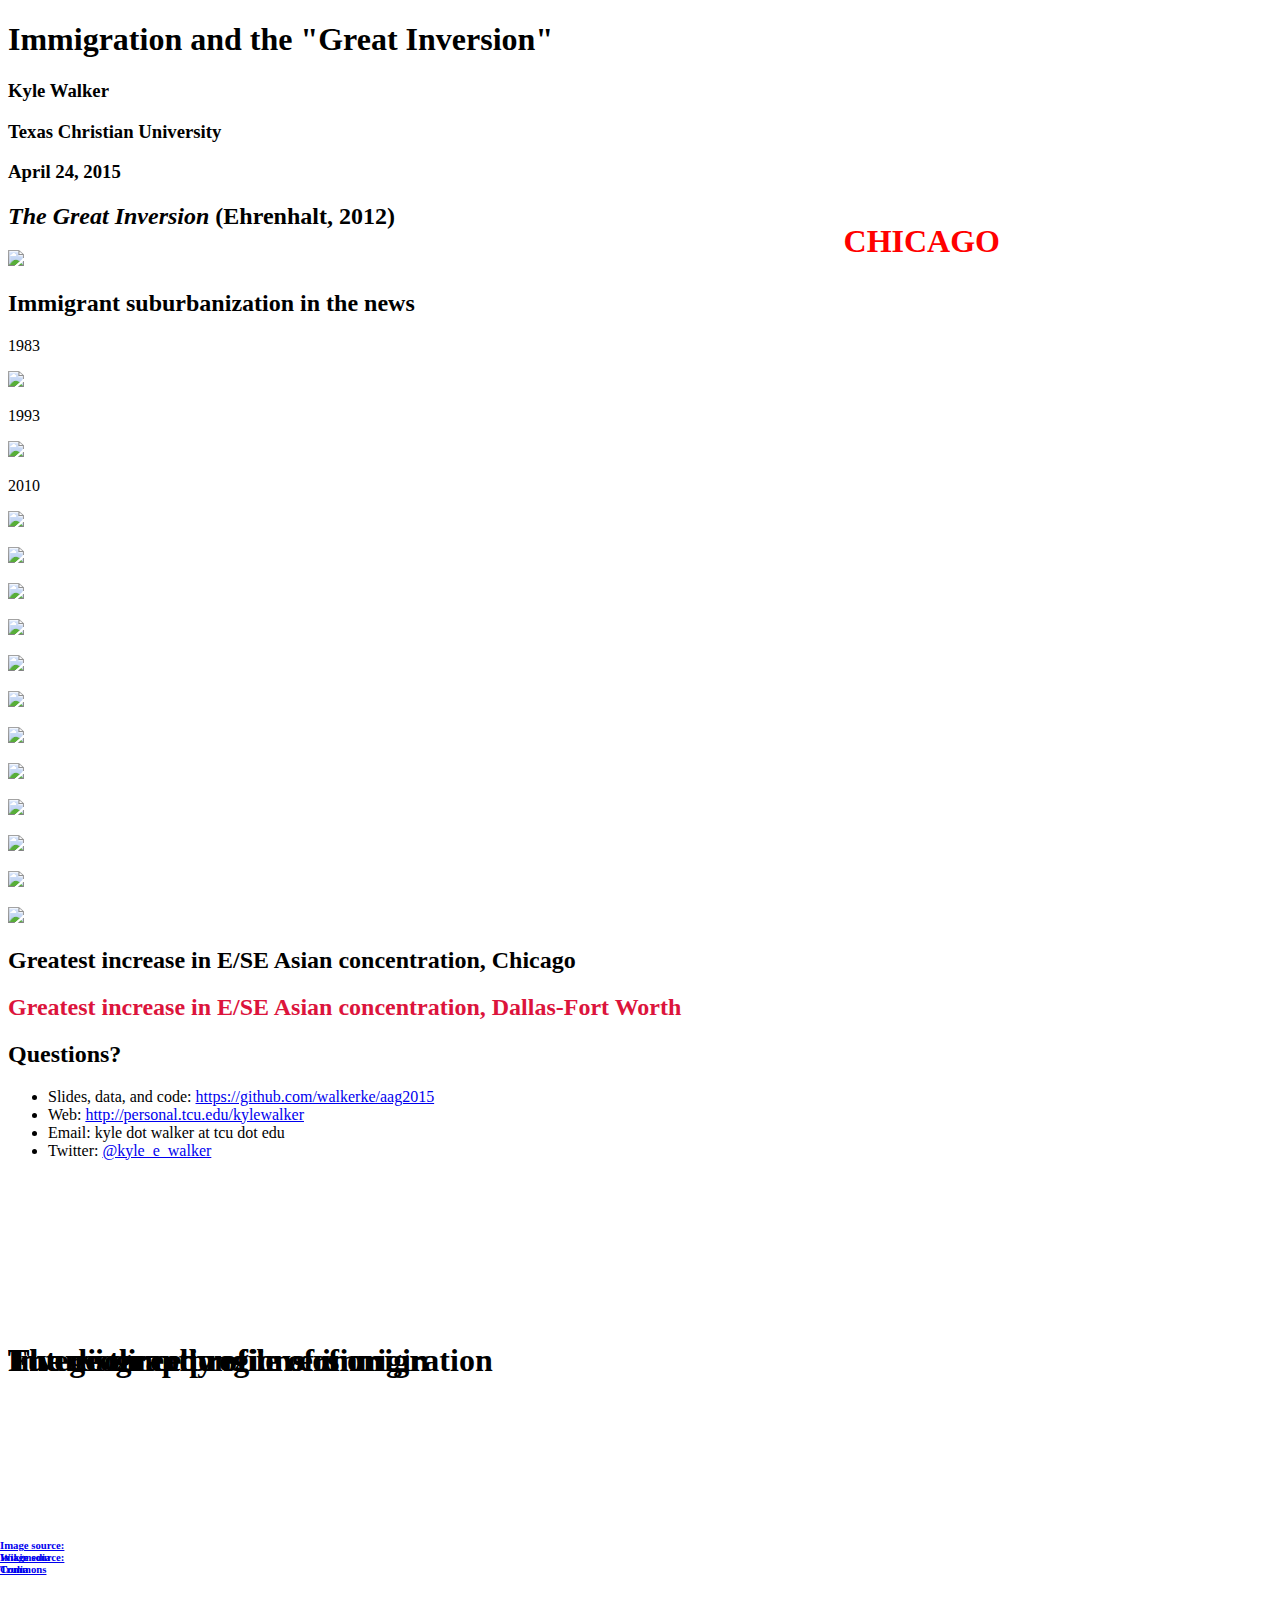
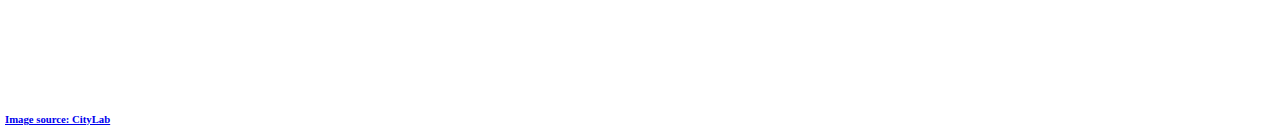
==== index2.html @ f0e407eb "Internet-proof backup presentation" ====
<!doctype html>
<html lang="en">
<head>
  <meta charset="utf-8">
  <title>AAG 2015</title>
  <meta name="description" content="">
  <meta name="author" content="Kyle Walker">
  <meta name="apple-mobile-web-app-capable" content="yes" />
  <meta name="apple-mobile-web-app-status-bar-style" content="black-translucent" />
  <link rel="stylesheet" href="libraries/frameworks/revealjs2/css/reveal.css">
  <link rel="stylesheet" href="libraries/frameworks/revealjs2/css/theme/night.css" id="theme">
  <link rel="stylesheet" href="libraries/highlighters/highlight.js/css/tomorrow.css" id="theme">
  <!--[if lt IE 9]>
  <script src="lib/js/html5shiv.js"></script>
  <![endif]-->  <link rel="stylesheet" href = "assets/css/ribbons.css">

</head>
<body>
  <div class="reveal">
    <div class="slides">
      <section class='' data-state='' id='slide-1'
  data-background=''>
  <h1>Immigration and the &quot;Great Inversion&quot;</h1>
  <h3>Kyle Walker</h3>

<h3>Texas Christian University</h3>

<h3>April 24, 2015</h3>

</section>
<section class='' data-state='' id='chicago'
  data-background='assets/img/rings.jpg'>
  <h1>CHICAGO</h1>
  <h6><a href="http://cdn.citylab.com/media/img/citylab/2013/08/06/87_chicago_concentric_zones_1/lead_large.jpg">Image source: CityLab</a></h6>

</section>
<section class='' data-state='' id='slide-3'
  data-background=''>
  <h2><em>The Great Inversion</em> (Ehrenhalt, 2012)</h2>
  <p><img src=assets/img/inversion.jpg style="width: 500px"></p>

</section>
<section class='' data-state='' id='slide-4'
  data-background=''>
  <h2>Immigrant suburbanization in the news</h2>
  <p class='fragment'>1983 </p>

<p class='fragment'><img src=assets/img/imm1983.png></p>

<p class='fragment'>1993</p>

<p class='fragment'><img src=assets/img/imm1993.png></p>

<p class='fragment'>2010</p>

<p class='fragment'><img src=assets/img/imm2010.png></p>

</section>
<section class='' data-state='' id='sect1'
  data-background=''>
  <h1>Inversion and regions of origin</h1>
  
</section>
<section class='' data-state='' id='slide-6'
  data-background=''>
  
  <p><img src=plots/all.png style="width: 50%"></p>

</section>
<section class='' data-state='' id='slide-7'
  data-background=''>
  
  <p><img src=plots/latam.png style="width: 55%"></p>

</section>
<section class='' data-state='' id='slide-8'
  data-background=''>
  
  <p><img src=plots/ese.png style="width: 55%"></p>

</section>
<section class='' data-state='' id='sect2'
  data-background=''>
  <h1>The distance profile of immigration</h1>
  
</section>
<section class='' data-state='' id='slide-10'
  data-background=''>
  
  <p><img src=plots/c1.png style="width: 80%"></p>

</section>
<section class='' data-state='' id='slide-11'
  data-background=''>
  
  <p><img src=plots/c2.png style="width: 80%"></p>

</section>
<section class='' data-state='' id='slide-12'
  data-background=''>
  
  <p><img src=plots/d1.png style="width: 80%"></p>

</section>
<section class='' data-state='' id='slide-13'
  data-background=''>
  
  <p><img src=plots/d2.png style="width: 80%"></p>

</section>
<section class='' data-state='' id='sect3'
  data-background=''>
  <h1>The geography of inversion</h1>
  
</section>
<section class='' data-state='' id='slide-15'
  data-background=''>
  
  <p><img src=assets/img/chicago_latam.jpg style="width: 40%"></p>

</section>
<section class='' data-state='' id='slide-16'
  data-background=''>
  
  <p><img src=assets/img/chicago_ese.jpg style="width: 40%"></p>

</section>
<section class='' data-state='' id='slide-17'
  data-background=''>
  
  <p><img src=assets/img/dfw_latam.jpg style="width: 70%"></p>

</section>
<section class='' data-state='' id='slide-18'
  data-background=''>
  
  <p><img src=assets/img/dfw_ese.jpg style="width: 70%"></p>

</section>
<section class='' data-state='' id='chinatown'
  data-background='assets/img/chinatown.jpg'>
  <h2>Greatest increase in E/SE Asian concentration, Chicago</h2>
  <h6><a href="http://upload.wikimedia.org/wikipedia/commons/0/06/Chicago_Chinatown_night.jpg">Image source: Wikimedia Commons</a></h6>

</section>
<section class='' data-state='' id='carrollton'
  data-background='assets/img/carrollton.jpg'>
  <h2>Greatest increase in E/SE Asian concentration, Dallas-Fort Worth</h2>
  <h6><a href="http://thumbs.trulia-cdn.com/pictures/thumbs_5/ps.72/3/3/6/1/picture-uh=f74669d7bede55d3689ead52588fa11-ps=3361454ad15bc412efb8383449ae46-3812-Branch-Hollow-Pl-Carrollton-TX-75007.jpg">Image source: Trulia</a></h6>

</section>
<section class='' data-state='' id='sect4'
  data-background=''>
  <h1>Future directions</h1>
  
</section>
<section class='' data-state='' id='slide-22'
  data-background=''>
  <h2>Questions?</h2>
  <ul>
<li>Slides, data, and code: <a href="https://github.com/walkerke/aag2015">https://github.com/walkerke/aag2015</a></li>
<li>Web: <a href="http://personal.tcu.edu/kylewalker">http://personal.tcu.edu/kylewalker</a></li>
<li>Email: kyle dot walker at tcu dot edu</li>
<li>Twitter: <a href="https://twitter.com/kyle_e_walker">@kyle_e_walker</a></li>
</ul>

<style>

#chicago h1 {
  color: red; 
  position: absolute;
  right: 280px;
}

#chicago h6 {
  color: black;
  position: absolute;
  left: 5px; 
  bottom: -850px;
}

#chinatown h6 {
  color: black;
  position: absolute;
  right: 1200px; 
  bottom: -700px;
}

#carrollton h2 {
  color: crimson;
}

#carrollton h6 {
  position: absolute;
  right: 1200px; 
  bottom: -700px;
}

#sect1 h1 {
  position: absolute;
  bottom: -500px;
}

#sect2 h1 {
  position: absolute;
  bottom: -500px;
}

#sect3 h1 {
  position: absolute;
  bottom: -500px;
}

#sect4 h1 {
  position: absolute;
  bottom: -500px;
}


</style>

<!--

Outline: 

I. Introduce popular media treatment of issue; assumption that immigrants are increasingly suburbanizing for some time
II. Touch (briefly) on academic literature here
III. Data and methods: 
    + EDA/Viz of trends in immigrant suburbanization b/w 2000 and 2009-2013
    + EDA/ESDA for Chicago and DFW

IV. Overall trends
    + Overall slope chart (top 50 metros)
    + Small multiples slope charts for selected metros
    
V. Look at change in location quotients for Chicago and DFW
    + E/SE Asia map
    + Latin America map
    + Loess plots - are there any areas of growth near the core?  

VI: LISA analysis 
    + Plot LISA clusters - 2000 and 2013 - and assess change
    + Explore Markov chains?  
    
-->

</section>
    </div>
  </div>
</body>
  <script src="libraries/frameworks/revealjs2/lib/js/head.min.js"></script>
  <script src="libraries/frameworks/revealjs2/js/reveal.js"></script>
  <script>
  // Full list of configuration options available here:
  // https://github.com/hakimel/reveal.js#configuration
  Reveal.initialize({
    width: "90%",
    height: "100%",
    controls: true,
    progress: true,
    history: true,
    center: false,
    theme: Reveal.getQueryHash().theme || 'night', 
    transition: Reveal.getQueryHash().transition || 'none', 
    dependencies: [
    // Cross-browser shim that fully implements classList -
    // https://github.com/eligrey/classList.js/
      { src: 'libraries/frameworks/revealjs2/lib/js/classList.js', condition: function() { return !document.body.classList;}},
      // Zoom in and out with Alt+click
      { src: 'libraries/frameworks/revealjs2/plugin/zoom-js/zoom.js', async: true, condition: function() { return !!document.body.classList; } },
      // Speaker notes
      { src: 'libraries/frameworks/revealjs2/plugin/notes/notes.js', async: true, condition: function() { return !!document.body.classList; } },
      // Remote control your reveal.js presentation using a touch device
      //{ src: 'libraries/frameworks/revealjs2/plugin/remotes/remotes.js', async: true, condition: function() { return !!document.body.classList; } }
      ]
  });
  </script>  <!-- LOAD HIGHLIGHTER JS FILES -->
<script src="libraries/highlighters/highlight.js/highlight.pack.js"></script>
<script>hljs.initHighlightingOnLoad();</script>
<!-- DONE LOADING HIGHLIGHTER JS FILES -->
 

</html>
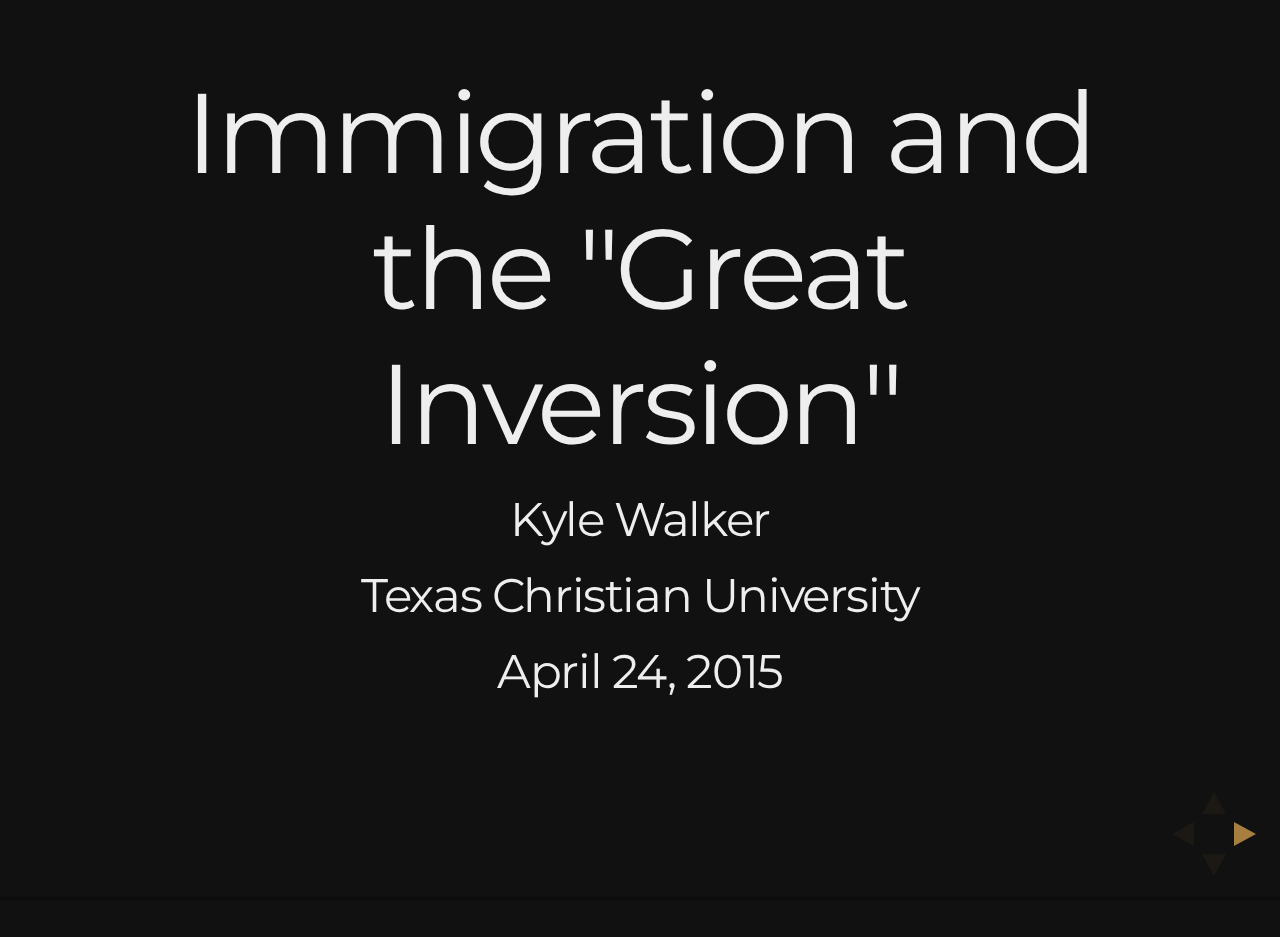
==== commit c590453d: "change png to PNG" ====
--- a/index2.html
+++ b/index2.html
@@ -45,15 +45,15 @@
   <h2>Immigrant suburbanization in the news</h2>
   <p class='fragment'>1983 </p>
 
-<p class='fragment'><img src=assets/img/imm1983.png></p>
+<p class='fragment'><img src=assets/img/imm1983.PNG></p>
 
 <p class='fragment'>1993</p>
 
-<p class='fragment'><img src=assets/img/imm1993.png></p>
+<p class='fragment'><img src=assets/img/imm1993.PNG></p>
 
 <p class='fragment'>2010</p>
 
-<p class='fragment'><img src=assets/img/imm2010.png></p>
+<p class='fragment'><img src=assets/img/imm2010.PNG></p>
 
 </section>
 <section class='' data-state='' id='sect1'
--- a/libraries/frameworks/revealjs2/css/reveal.css
+++ b/libraries/frameworks/revealjs2/css/reveal.css
@@ -0,0 +1,1141 @@
+/*!
+ * reveal.js
+ * http://lab.hakim.se/reveal-js
+ * MIT licensed
+ *
+ * Copyright (C) 2015 Hakim El Hattab, http://hakim.se
+ */
+/*********************************************
+ * RESET STYLES
+ *********************************************/
+html, body, .reveal div, .reveal span, .reveal applet, .reveal object, .reveal iframe, .reveal h1, .reveal h2, .reveal h3, .reveal h4, .reveal h5, .reveal h6, .reveal p, .reveal blockquote, .reveal pre, .reveal a, .reveal abbr, .reveal acronym, .reveal address, .reveal big, .reveal cite, .reveal code, .reveal del, .reveal dfn, .reveal em, .reveal img, .reveal ins, .reveal kbd, .reveal q, .reveal s, .reveal samp, .reveal small, .reveal strike, .reveal strong, .reveal sub, .reveal sup, .reveal tt, .reveal var, .reveal b, .reveal u, .reveal center, .reveal dl, .reveal dt, .reveal dd, .reveal ol, .reveal ul, .reveal li, .reveal fieldset, .reveal form, .reveal label, .reveal legend, .reveal table, .reveal caption, .reveal tbody, .reveal tfoot, .reveal thead, .reveal tr, .reveal th, .reveal td, .reveal article, .reveal aside, .reveal canvas, .reveal details, .reveal embed, .reveal figure, .reveal figcaption, .reveal footer, .reveal header, .reveal hgroup, .reveal menu, .reveal nav, .reveal output, .reveal ruby, .reveal section, .reveal summary, .reveal time, .reveal mark, .reveal audio, video {
+  margin: 0;
+  padding: 0;
+  border: 0;
+  font-size: 100%;
+  font: inherit;
+  vertical-align: baseline; }
+
+.reveal article, .reveal aside, .reveal details, .reveal figcaption, .reveal figure, .reveal footer, .reveal header, .reveal hgroup, .reveal menu, .reveal nav, .reveal section {
+  display: block; }
+
+/*********************************************
+ * GLOBAL STYLES
+ *********************************************/
+html, body {
+  width: 100%;
+  height: 100%;
+  overflow: hidden; }
+
+body {
+  position: relative;
+  line-height: 1;
+  background-color: #fff;
+  color: #000; }
+
+::-moz-selection {
+  background: #FF5E99;
+  color: #fff;
+  text-shadow: none; }
+
+::selection {
+  background: #FF5E99;
+  color: #fff;
+  text-shadow: none; }
+
+/*********************************************
+ * VIEW FRAGMENTS
+ *********************************************/
+.reveal .slides section .fragment {
+  opacity: 0;
+  visibility: hidden;
+  -webkit-transition: all 0.2s ease;
+          transition: all 0.2s ease; }
+  .reveal .slides section .fragment.visible {
+    opacity: 1;
+    visibility: visible; }
+
+.reveal .slides section .fragment.grow {
+  opacity: 1;
+  visibility: visible; }
+  .reveal .slides section .fragment.grow.visible {
+    -webkit-transform: scale(1.3);
+        -ms-transform: scale(1.3);
+            transform: scale(1.3); }
+
+.reveal .slides section .fragment.shrink {
+  opacity: 1;
+  visibility: visible; }
+  .reveal .slides section .fragment.shrink.visible {
+    -webkit-transform: scale(0.7);
+        -ms-transform: scale(0.7);
+            transform: scale(0.7); }
+
+.reveal .slides section .fragment.zoom-in {
+  -webkit-transform: scale(0.1);
+      -ms-transform: scale(0.1);
+          transform: scale(0.1); }
+  .reveal .slides section .fragment.zoom-in.visible {
+    -webkit-transform: scale(1);
+        -ms-transform: scale(1);
+            transform: scale(1); }
+
+.reveal .slides section .fragment.roll-in {
+  -webkit-transform: rotateX(90deg);
+          transform: rotateX(90deg); }
+  .reveal .slides section .fragment.roll-in.visible {
+    -webkit-transform: rotateX(0);
+            transform: rotateX(0); }
+
+.reveal .slides section .fragment.fade-out {
+  opacity: 1;
+  visibility: visible; }
+  .reveal .slides section .fragment.fade-out.visible {
+    opacity: 0;
+    visibility: hidden; }
+
+.reveal .slides section .fragment.semi-fade-out {
+  opacity: 1;
+  visibility: visible; }
+  .reveal .slides section .fragment.semi-fade-out.visible {
+    opacity: 0.5;
+    visibility: visible; }
+
+.reveal .slides section .fragment.strike {
+  opacity: 1; }
+  .reveal .slides section .fragment.strike.visible {
+    text-decoration: line-through; }
+
+.reveal .slides section .fragment.current-visible {
+  opacity: 0;
+  visibility: hidden; }
+  .reveal .slides section .fragment.current-visible.current-fragment {
+    opacity: 1;
+    visibility: visible; }
+
+.reveal .slides section .fragment.highlight-red, .reveal .slides section .fragment.highlight-current-red, .reveal .slides section .fragment.highlight-green, .reveal .slides section .fragment.highlight-current-green, .reveal .slides section .fragment.highlight-blue, .reveal .slides section .fragment.highlight-current-blue {
+  opacity: 1;
+  visibility: visible; }
+
+.reveal .slides section .fragment.highlight-red.visible {
+  color: #ff2c2d; }
+
+.reveal .slides section .fragment.highlight-green.visible {
+  color: #17ff2e; }
+
+.reveal .slides section .fragment.highlight-blue.visible {
+  color: #1b91ff; }
+
+.reveal .slides section .fragment.highlight-current-red.current-fragment {
+  color: #ff2c2d; }
+
+.reveal .slides section .fragment.highlight-current-green.current-fragment {
+  color: #17ff2e; }
+
+.reveal .slides section .fragment.highlight-current-blue.current-fragment {
+  color: #1b91ff; }
+
+/*********************************************
+ * DEFAULT ELEMENT STYLES
+ *********************************************/
+/* Fixes issue in Chrome where italic fonts did not appear when printing to PDF */
+.reveal:after {
+  content: '';
+  font-style: italic; }
+
+.reveal iframe {
+  z-index: 1; }
+
+/** Prevents layering issues in certain browser/transition combinations */
+.reveal a {
+  position: relative; }
+
+.reveal .stretch {
+  max-width: none;
+  max-height: none; }
+
+.reveal pre.stretch code {
+  height: 100%;
+  max-height: 100%;
+  -moz-box-sizing: border-box;
+       box-sizing: border-box; }
+
+/*********************************************
+ * CONTROLS
+ *********************************************/
+.reveal .controls {
+  display: none;
+  position: fixed;
+  width: 110px;
+  height: 110px;
+  z-index: 30;
+  right: 10px;
+  bottom: 10px;
+  -webkit-user-select: none; }
+
+.reveal .controls div {
+  position: absolute;
+  opacity: 0.05;
+  width: 0;
+  height: 0;
+  border: 12px solid transparent;
+  -webkit-transform: scale(0.9999);
+      -ms-transform: scale(0.9999);
+          transform: scale(0.9999);
+  -webkit-transition: all 0.2s ease;
+          transition: all 0.2s ease;
+  -webkit-tap-highlight-color: rgba(0, 0, 0, 0); }
+
+.reveal .controls div.enabled {
+  opacity: 0.7;
+  cursor: pointer; }
+
+.reveal .controls div.enabled:active {
+  margin-top: 1px; }
+
+.reveal .controls div.navigate-left {
+  top: 42px;
+  border-right-width: 22px;
+  border-right-color: #000; }
+
+.reveal .controls div.navigate-left.fragmented {
+  opacity: 0.3; }
+
+.reveal .controls div.navigate-right {
+  left: 74px;
+  top: 42px;
+  border-left-width: 22px;
+  border-left-color: #000; }
+
+.reveal .controls div.navigate-right.fragmented {
+  opacity: 0.3; }
+
+.reveal .controls div.navigate-up {
+  left: 42px;
+  border-bottom-width: 22px;
+  border-bottom-color: #000; }
+
+.reveal .controls div.navigate-up.fragmented {
+  opacity: 0.3; }
+
+.reveal .controls div.navigate-down {
+  left: 42px;
+  top: 74px;
+  border-top-width: 22px;
+  border-top-color: #000; }
+
+.reveal .controls div.navigate-down.fragmented {
+  opacity: 0.3; }
+
+/*********************************************
+ * PROGRESS BAR
+ *********************************************/
+.reveal .progress {
+  position: fixed;
+  display: none;
+  height: 3px;
+  width: 100%;
+  bottom: 0;
+  left: 0;
+  z-index: 10;
+  background-color: rgba(0, 0, 0, 0.2); }
+
+.reveal .progress:after {
+  content: '';
+  display: block;
+  position: absolute;
+  height: 20px;
+  width: 100%;
+  top: -20px; }
+
+.reveal .progress span {
+  display: block;
+  height: 100%;
+  width: 0px;
+  background-color: #000;
+  -webkit-transition: width 800ms cubic-bezier(0.26, 0.86, 0.44, 0.985);
+          transition: width 800ms cubic-bezier(0.26, 0.86, 0.44, 0.985); }
+
+/*********************************************
+ * SLIDE NUMBER
+ *********************************************/
+.reveal .slide-number {
+  position: fixed;
+  display: block;
+  right: 15px;
+  bottom: 15px;
+  opacity: 0.5;
+  z-index: 31;
+  font-size: 12px; }
+
+/*********************************************
+ * SLIDES
+ *********************************************/
+.reveal {
+  position: relative;
+  width: 100%;
+  height: 100%;
+  -ms-touch-action: none;
+      touch-action: none; }
+
+.reveal .slides {
+  position: absolute;
+  width: 100%;
+  height: 100%;
+  top: 0;
+  right: 0;
+  bottom: 0;
+  left: 0;
+  margin: auto;
+  overflow: visible;
+  z-index: 1;
+  text-align: center;
+  -webkit-perspective: 600px;
+          perspective: 600px;
+  -webkit-perspective-origin: 50% 40%;
+          perspective-origin: 50% 40%; }
+
+.reveal .slides > section {
+  -ms-perspective: 600px; }
+
+.reveal .slides > section, .reveal .slides > section > section {
+  display: none;
+  position: absolute;
+  width: 100%;
+  padding: 20px 0px;
+  z-index: 10;
+  -webkit-transform-style: preserve-3d;
+          transform-style: preserve-3d;
+  -webkit-transition: -webkit-transform-origin 800ms cubic-bezier(0.26, 0.86, 0.44, 0.985), -webkit-transform 800ms cubic-bezier(0.26, 0.86, 0.44, 0.985), visibility 800ms cubic-bezier(0.26, 0.86, 0.44, 0.985), opacity 800ms cubic-bezier(0.26, 0.86, 0.44, 0.985);
+          transition: -ms-transform-origin 800ms cubic-bezier(0.26, 0.86, 0.44, 0.985), transform 800ms cubic-bezier(0.26, 0.86, 0.44, 0.985), visibility 800ms cubic-bezier(0.26, 0.86, 0.44, 0.985), opacity 800ms cubic-bezier(0.26, 0.86, 0.44, 0.985);
+          transition: transform-origin 800ms cubic-bezier(0.26, 0.86, 0.44, 0.985), transform 800ms cubic-bezier(0.26, 0.86, 0.44, 0.985), visibility 800ms cubic-bezier(0.26, 0.86, 0.44, 0.985), opacity 800ms cubic-bezier(0.26, 0.86, 0.44, 0.985); }
+
+/* Global transition speed settings */
+.reveal[data-transition-speed="fast"] .slides section {
+  -webkit-transition-duration: 400ms;
+          transition-duration: 400ms; }
+
+.reveal[data-transition-speed="slow"] .slides section {
+  -webkit-transition-duration: 1200ms;
+          transition-duration: 1200ms; }
+
+/* Slide-specific transition speed overrides */
+.reveal .slides section[data-transition-speed="fast"] {
+  -webkit-transition-duration: 400ms;
+          transition-duration: 400ms; }
+
+.reveal .slides section[data-transition-speed="slow"] {
+  -webkit-transition-duration: 1200ms;
+          transition-duration: 1200ms; }
+
+.reveal .slides > section.stack {
+  padding-top: 0;
+  padding-bottom: 0; }
+
+.reveal .slides > section.present, .reveal .slides > section > section.present {
+  display: block;
+  z-index: 11;
+  opacity: 1; }
+
+.reveal.center, .reveal.center .slides, .reveal.center .slides section {
+  min-height: 0 !important; }
+
+/* Don't allow interaction with invisible slides */
+.reveal .slides > section.future, .reveal .slides > section > section.future, .reveal .slides > section.past, .reveal .slides > section > section.past {
+  pointer-events: none; }
+
+.reveal.overview .slides > section, .reveal.overview .slides > section > section {
+  pointer-events: auto; }
+
+.reveal .slides > section.past, .reveal .slides > section.future, .reveal .slides > section > section.past, .reveal .slides > section > section.future {
+  opacity: 0; }
+
+/*********************************************
+ * SLIDE TRANSITION
+ * Aliased 'linear' for backwards compatibility
+ *********************************************/
+.reveal.slide section, .reveal.linear section {
+  -webkit-backface-visibility: hidden;
+          backface-visibility: hidden; }
+
+.reveal .slides > section[data-transition=slide].past, .reveal.slide .slides > section:not([data-transition]).past, .reveal .slides > section[data-transition=linear].past, .reveal.linear .slides > section:not([data-transition]).past {
+  -webkit-transform: translate(-150%, 0);
+      -ms-transform: translate(-150%, 0);
+          transform: translate(-150%, 0); }
+
+.reveal .slides > section[data-transition=slide].future, .reveal.slide .slides > section:not([data-transition]).future, .reveal .slides > section[data-transition=linear].future, .reveal.linear .slides > section:not([data-transition]).future {
+  -webkit-transform: translate(150%, 0);
+      -ms-transform: translate(150%, 0);
+          transform: translate(150%, 0); }
+
+.reveal .slides > section > section[data-transition=slide].past, .reveal.slide .slides > section > section:not([data-transition]).past, .reveal .slides > section > section[data-transition=linear].past, .reveal.linear .slides > section > section:not([data-transition]).past {
+  -webkit-transform: translate(0, -150%);
+      -ms-transform: translate(0, -150%);
+          transform: translate(0, -150%); }
+
+.reveal .slides > section > section[data-transition=slide].future, .reveal.slide .slides > section > section:not([data-transition]).future, .reveal .slides > section > section[data-transition=linear].future, .reveal.linear .slides > section > section:not([data-transition]).future {
+  -webkit-transform: translate(0, 150%);
+      -ms-transform: translate(0, 150%);
+          transform: translate(0, 150%); }
+
+/*********************************************
+ * CONVEX TRANSITION
+ * Aliased 'default' for backwards compatibility
+ *********************************************/
+.reveal .slides > section[data-transition=default].past, .reveal.default .slides > section:not([data-transition]).past, .reveal .slides > section[data-transition=convex].past, .reveal.convex .slides > section:not([data-transition]).past {
+  -webkit-transform: translate3d(-100%, 0, 0) rotateY(-90deg) translate3d(-100%, 0, 0);
+          transform: translate3d(-100%, 0, 0) rotateY(-90deg) translate3d(-100%, 0, 0); }
+
+.reveal .slides > section[data-transition=default].future, .reveal.default .slides > section:not([data-transition]).future, .reveal .slides > section[data-transition=convex].future, .reveal.convex .slides > section:not([data-transition]).future {
+  -webkit-transform: translate3d(100%, 0, 0) rotateY(90deg) translate3d(100%, 0, 0);
+          transform: translate3d(100%, 0, 0) rotateY(90deg) translate3d(100%, 0, 0); }
+
+.reveal .slides > section > section[data-transition=default].past, .reveal.default .slides > section > section:not([data-transition]).past, .reveal .slides > section > section[data-transition=convex].past, .reveal.convex .slides > section > section:not([data-transition]).past {
+  -webkit-transform: translate3d(0, -300px, 0) rotateX(70deg) translate3d(0, -300px, 0);
+          transform: translate3d(0, -300px, 0) rotateX(70deg) translate3d(0, -300px, 0); }
+
+.reveal .slides > section > section[data-transition=default].future, .reveal.default .slides > section > section:not([data-transition]).future, .reveal .slides > section > section[data-transition=convex].future, .reveal.convex .slides > section > section:not([data-transition]).future {
+  -webkit-transform: translate3d(0, 300px, 0) rotateX(-70deg) translate3d(0, 300px, 0);
+          transform: translate3d(0, 300px, 0) rotateX(-70deg) translate3d(0, 300px, 0); }
+
+/*********************************************
+ * CONCAVE TRANSITION
+ *********************************************/
+.reveal .slides > section[data-transition=concave].past, .reveal.concave .slides > section:not([data-transition]).past {
+  -webkit-transform: translate3d(-100%, 0, 0) rotateY(90deg) translate3d(-100%, 0, 0);
+          transform: translate3d(-100%, 0, 0) rotateY(90deg) translate3d(-100%, 0, 0); }
+
+.reveal .slides > section[data-transition=concave].future, .reveal.concave .slides > section:not([data-transition]).future {
+  -webkit-transform: translate3d(100%, 0, 0) rotateY(-90deg) translate3d(100%, 0, 0);
+          transform: translate3d(100%, 0, 0) rotateY(-90deg) translate3d(100%, 0, 0); }
+
+.reveal .slides > section > section[data-transition=concave].past, .reveal.concave .slides > section > section:not([data-transition]).past {
+  -webkit-transform: translate3d(0, -80%, 0) rotateX(-70deg) translate3d(0, -80%, 0);
+          transform: translate3d(0, -80%, 0) rotateX(-70deg) translate3d(0, -80%, 0); }
+
+.reveal .slides > section > section[data-transition=concave].future, .reveal.concave .slides > section > section:not([data-transition]).future {
+  -webkit-transform: translate3d(0, 80%, 0) rotateX(70deg) translate3d(0, 80%, 0);
+          transform: translate3d(0, 80%, 0) rotateX(70deg) translate3d(0, 80%, 0); }
+
+/*********************************************
+ * ZOOM TRANSITION
+ *********************************************/
+.reveal .slides > section[data-transition=zoom], .reveal.zoom .slides > section:not([data-transition]) {
+  -webkit-transition-timing-function: ease;
+          transition-timing-function: ease; }
+
+.reveal .slides > section[data-transition=zoom].past, .reveal.zoom .slides > section:not([data-transition]).past {
+  visibility: hidden;
+  -webkit-transform: scale(16);
+      -ms-transform: scale(16);
+          transform: scale(16); }
+
+.reveal .slides > section[data-transition=zoom].future, .reveal.zoom .slides > section:not([data-transition]).future {
+  visibility: hidden;
+  -webkit-transform: scale(0.2);
+      -ms-transform: scale(0.2);
+          transform: scale(0.2); }
+
+.reveal .slides > section > section[data-transition=zoom].past, .reveal.zoom .slides > section > section:not([data-transition]).past {
+  -webkit-transform: translate(0, -150%);
+      -ms-transform: translate(0, -150%);
+          transform: translate(0, -150%); }
+
+.reveal .slides > section > section[data-transition=zoom].future, .reveal.zoom .slides > section > section:not([data-transition]).future {
+  -webkit-transform: translate(0, 150%);
+      -ms-transform: translate(0, 150%);
+          transform: translate(0, 150%); }
+
+/*********************************************
+ * CUBE TRANSITION
+ *********************************************/
+.reveal.cube .slides {
+  -webkit-perspective: 1300px;
+          perspective: 1300px; }
+
+.reveal.cube .slides section {
+  padding: 30px;
+  min-height: 700px;
+  -webkit-backface-visibility: hidden;
+          backface-visibility: hidden;
+  -moz-box-sizing: border-box;
+       box-sizing: border-box; }
+
+.reveal.center.cube .slides section {
+  min-height: 0; }
+
+.reveal.cube .slides section:not(.stack):before {
+  content: '';
+  position: absolute;
+  display: block;
+  width: 100%;
+  height: 100%;
+  left: 0;
+  top: 0;
+  background: rgba(0, 0, 0, 0.1);
+  border-radius: 4px;
+  -webkit-transform: translateZ(-20px);
+          transform: translateZ(-20px); }
+
+.reveal.cube .slides section:not(.stack):after {
+  content: '';
+  position: absolute;
+  display: block;
+  width: 90%;
+  height: 30px;
+  left: 5%;
+  bottom: 0;
+  background: none;
+  z-index: 1;
+  border-radius: 4px;
+  box-shadow: 0px 95px 25px rgba(0, 0, 0, 0.2);
+  -webkit-transform: translateZ(-90px) rotateX(65deg);
+          transform: translateZ(-90px) rotateX(65deg); }
+
+.reveal.cube .slides > section.stack {
+  padding: 0;
+  background: none; }
+
+.reveal.cube .slides > section.past {
+  -webkit-transform-origin: 100% 0%;
+      -ms-transform-origin: 100% 0%;
+          transform-origin: 100% 0%;
+  -webkit-transform: translate3d(-100%, 0, 0) rotateY(-90deg);
+          transform: translate3d(-100%, 0, 0) rotateY(-90deg); }
+
+.reveal.cube .slides > section.future {
+  -webkit-transform-origin: 0% 0%;
+      -ms-transform-origin: 0% 0%;
+          transform-origin: 0% 0%;
+  -webkit-transform: translate3d(100%, 0, 0) rotateY(90deg);
+          transform: translate3d(100%, 0, 0) rotateY(90deg); }
+
+.reveal.cube .slides > section > section.past {
+  -webkit-transform-origin: 0% 100%;
+      -ms-transform-origin: 0% 100%;
+          transform-origin: 0% 100%;
+  -webkit-transform: translate3d(0, -100%, 0) rotateX(90deg);
+          transform: translate3d(0, -100%, 0) rotateX(90deg); }
+
+.reveal.cube .slides > section > section.future {
+  -webkit-transform-origin: 0% 0%;
+      -ms-transform-origin: 0% 0%;
+          transform-origin: 0% 0%;
+  -webkit-transform: translate3d(0, 100%, 0) rotateX(-90deg);
+          transform: translate3d(0, 100%, 0) rotateX(-90deg); }
+
+/*********************************************
+ * PAGE TRANSITION
+ *********************************************/
+.reveal.page .slides {
+  -webkit-perspective-origin: 0% 50%;
+          perspective-origin: 0% 50%;
+  -webkit-perspective: 3000px;
+          perspective: 3000px; }
+
+.reveal.page .slides section {
+  padding: 30px;
+  min-height: 700px;
+  -moz-box-sizing: border-box;
+       box-sizing: border-box; }
+
+.reveal.page .slides section.past {
+  z-index: 12; }
+
+.reveal.page .slides section:not(.stack):before {
+  content: '';
+  position: absolute;
+  display: block;
+  width: 100%;
+  height: 100%;
+  left: 0;
+  top: 0;
+  background: rgba(0, 0, 0, 0.1);
+  -webkit-transform: translateZ(-20px);
+          transform: translateZ(-20px); }
+
+.reveal.page .slides section:not(.stack):after {
+  content: '';
+  position: absolute;
+  display: block;
+  width: 90%;
+  height: 30px;
+  left: 5%;
+  bottom: 0;
+  background: none;
+  z-index: 1;
+  border-radius: 4px;
+  box-shadow: 0px 95px 25px rgba(0, 0, 0, 0.2);
+  -webkit-transform: translateZ(-90px) rotateX(65deg); }
+
+.reveal.page .slides > section.stack {
+  padding: 0;
+  background: none; }
+
+.reveal.page .slides > section.past {
+  -webkit-transform-origin: 0% 0%;
+      -ms-transform-origin: 0% 0%;
+          transform-origin: 0% 0%;
+  -webkit-transform: translate3d(-40%, 0, 0) rotateY(-80deg);
+          transform: translate3d(-40%, 0, 0) rotateY(-80deg); }
+
+.reveal.page .slides > section.future {
+  -webkit-transform-origin: 100% 0%;
+      -ms-transform-origin: 100% 0%;
+          transform-origin: 100% 0%;
+  -webkit-transform: translate3d(0, 0, 0);
+          transform: translate3d(0, 0, 0); }
+
+.reveal.page .slides > section > section.past {
+  -webkit-transform-origin: 0% 0%;
+      -ms-transform-origin: 0% 0%;
+          transform-origin: 0% 0%;
+  -webkit-transform: translate3d(0, -40%, 0) rotateX(80deg);
+          transform: translate3d(0, -40%, 0) rotateX(80deg); }
+
+.reveal.page .slides > section > section.future {
+  -webkit-transform-origin: 0% 100%;
+      -ms-transform-origin: 0% 100%;
+          transform-origin: 0% 100%;
+  -webkit-transform: translate3d(0, 0, 0);
+          transform: translate3d(0, 0, 0); }
+
+/*********************************************
+ * FADE TRANSITION
+ *********************************************/
+.reveal .slides section[data-transition=fade], .reveal.fade .slides section:not([data-transition]), .reveal.fade .slides > section > section:not([data-transition]) {
+  -webkit-transform: none;
+      -ms-transform: none;
+          transform: none;
+  -webkit-transition: opacity 0.5s;
+          transition: opacity 0.5s; }
+
+.reveal.fade.overview .slides section, .reveal.fade.overview .slides > section > section {
+  -webkit-transition: none;
+          transition: none; }
+
+/*********************************************
+ * NO TRANSITION
+ *********************************************/
+.reveal .slides section[data-transition=none], .reveal.none .slides section:not([data-transition]) {
+  -webkit-transform: none;
+      -ms-transform: none;
+          transform: none;
+  -webkit-transition: none;
+          transition: none; }
+
+/*********************************************
+ * OVERVIEW
+ *********************************************/
+.reveal.overview .slides {
+  -webkit-perspective-origin: 50% 50%;
+          perspective-origin: 50% 50%;
+  -webkit-perspective: 700px;
+          perspective: 700px; }
+
+.reveal.overview .slides section {
+  height: 700px;
+  overflow: hidden;
+  opacity: 1 !important;
+  visibility: visible !important;
+  cursor: pointer;
+  background: rgba(0, 0, 0, 0.1);
+  -moz-box-sizing: border-box;
+       box-sizing: border-box; }
+
+.reveal.overview .slides section, .reveal.overview-deactivating .slides section {
+  -webkit-transition: none !important;
+          transition: none !important; }
+
+.reveal.overview .slides section .fragment {
+  opacity: 1; }
+
+.reveal.overview .slides section:after, .reveal.overview .slides section:before {
+  display: none !important; }
+
+.reveal.overview .slides section > section {
+  opacity: 1;
+  cursor: pointer; }
+
+.reveal.overview .slides section:hover {
+  background: rgba(0, 0, 0, 0.3); }
+
+.reveal.overview .slides section.present {
+  background: rgba(0, 0, 0, 0.3); }
+
+.reveal.overview .slides > section.stack {
+  padding: 0;
+  top: 0 !important;
+  background: none;
+  overflow: visible; }
+
+/*********************************************
+ * PAUSED MODE
+ *********************************************/
+.reveal .pause-overlay {
+  position: absolute;
+  top: 0;
+  left: 0;
+  width: 100%;
+  height: 100%;
+  background: black;
+  visibility: hidden;
+  opacity: 0;
+  z-index: 100;
+  -webkit-transition: all 1s ease;
+          transition: all 1s ease; }
+
+.reveal.paused .pause-overlay {
+  visibility: visible;
+  opacity: 1; }
+
+/*********************************************
+ * FALLBACK
+ *********************************************/
+.no-transforms {
+  overflow-y: auto; }
+
+.no-transforms .reveal .slides {
+  position: relative;
+  width: 80%;
+  height: auto !important;
+  top: 0;
+  left: 50%;
+  margin: 0;
+  text-align: center; }
+
+.no-transforms .reveal .controls, .no-transforms .reveal .progress {
+  display: none !important; }
+
+.no-transforms .reveal .slides section {
+  display: block !important;
+  opacity: 1 !important;
+  position: relative !important;
+  height: auto;
+  min-height: 0;
+  top: 0;
+  left: -50%;
+  margin: 70px 0;
+  -webkit-transform: none;
+      -ms-transform: none;
+          transform: none; }
+
+.no-transforms .reveal .slides section section {
+  left: 0; }
+
+.reveal .no-transition, .reveal .no-transition * {
+  -webkit-transition: none !important;
+          transition: none !important; }
+
+/*********************************************
+ * PER-SLIDE BACKGROUNDS
+ *********************************************/
+.reveal > .backgrounds {
+  position: absolute;
+  width: 100%;
+  height: 100%;
+  top: 0;
+  left: 0;
+  -webkit-perspective: 600px;
+          perspective: 600px; }
+
+.reveal .slide-background {
+  display: none;
+  position: absolute;
+  width: 100%;
+  height: 100%;
+  opacity: 0;
+  visibility: hidden;
+  background-color: rgba(0, 0, 0, 0);
+  background-position: 50% 50%;
+  background-repeat: no-repeat;
+  background-size: cover;
+  -webkit-transition: all 800ms cubic-bezier(0.26, 0.86, 0.44, 0.985);
+          transition: all 800ms cubic-bezier(0.26, 0.86, 0.44, 0.985); }
+
+.reveal .slide-background.stack {
+  display: block; }
+
+.reveal .slide-background.present {
+  opacity: 1;
+  visibility: visible; }
+
+.print-pdf .reveal .slide-background {
+  opacity: 1 !important;
+  visibility: visible !important; }
+
+/* Video backgrounds */
+.reveal .slide-background video {
+  position: absolute;
+  width: 100%;
+  height: 100%;
+  max-width: none;
+  max-height: none;
+  top: 0;
+  left: 0; }
+
+/* Immediate transition style */
+.reveal[data-background-transition=none] > .backgrounds .slide-background, .reveal > .backgrounds .slide-background[data-background-transition=none] {
+  -webkit-transition: none;
+          transition: none; }
+
+/* Slide */
+.reveal[data-background-transition=slide] > .backgrounds .slide-background, .reveal > .backgrounds .slide-background[data-background-transition=slide] {
+  opacity: 1;
+  -webkit-backface-visibility: hidden;
+          backface-visibility: hidden; }
+
+.reveal[data-background-transition=slide] > .backgrounds .slide-background.past, .reveal > .backgrounds .slide-background.past[data-background-transition=slide] {
+  -webkit-transform: translate(-100%, 0);
+      -ms-transform: translate(-100%, 0);
+          transform: translate(-100%, 0); }
+
+.reveal[data-background-transition=slide] > .backgrounds .slide-background.future, .reveal > .backgrounds .slide-background.future[data-background-transition=slide] {
+  -webkit-transform: translate(100%, 0);
+      -ms-transform: translate(100%, 0);
+          transform: translate(100%, 0); }
+
+.reveal[data-background-transition=slide] > .backgrounds .slide-background > .slide-background.past, .reveal > .backgrounds .slide-background > .slide-background.past[data-background-transition=slide] {
+  -webkit-transform: translate(0, -100%);
+      -ms-transform: translate(0, -100%);
+          transform: translate(0, -100%); }
+
+.reveal[data-background-transition=slide] > .backgrounds .slide-background > .slide-background.future, .reveal > .backgrounds .slide-background > .slide-background.future[data-background-transition=slide] {
+  -webkit-transform: translate(0, 100%);
+      -ms-transform: translate(0, 100%);
+          transform: translate(0, 100%); }
+
+/* Convex */
+.reveal[data-background-transition=convex] > .backgrounds .slide-background.past, .reveal > .backgrounds .slide-background.past[data-background-transition=convex] {
+  opacity: 0;
+  -webkit-transform: translate3d(-100%, 0, 0) rotateY(-90deg) translate3d(-100%, 0, 0);
+          transform: translate3d(-100%, 0, 0) rotateY(-90deg) translate3d(-100%, 0, 0); }
+
+.reveal[data-background-transition=convex] > .backgrounds .slide-background.future, .reveal > .backgrounds .slide-background.future[data-background-transition=convex] {
+  opacity: 0;
+  -webkit-transform: translate3d(100%, 0, 0) rotateY(90deg) translate3d(100%, 0, 0);
+          transform: translate3d(100%, 0, 0) rotateY(90deg) translate3d(100%, 0, 0); }
+
+.reveal[data-background-transition=convex] > .backgrounds .slide-background > .slide-background.past, .reveal > .backgrounds .slide-background > .slide-background.past[data-background-transition=convex] {
+  opacity: 0;
+  -webkit-transform: translate3d(0, -100%, 0) rotateX(90deg) translate3d(0, -100%, 0);
+          transform: translate3d(0, -100%, 0) rotateX(90deg) translate3d(0, -100%, 0); }
+
+.reveal[data-background-transition=convex] > .backgrounds .slide-background > .slide-background.future, .reveal > .backgrounds .slide-background > .slide-background.future[data-background-transition=convex] {
+  opacity: 0;
+  -webkit-transform: translate3d(0, 100%, 0) rotateX(-90deg) translate3d(0, 100%, 0);
+          transform: translate3d(0, 100%, 0) rotateX(-90deg) translate3d(0, 100%, 0); }
+
+/* Concave */
+.reveal[data-background-transition=concave] > .backgrounds .slide-background.past, .reveal > .backgrounds .slide-background.past[data-background-transition=concave] {
+  opacity: 0;
+  -webkit-transform: translate3d(-100%, 0, 0) rotateY(90deg) translate3d(-100%, 0, 0);
+          transform: translate3d(-100%, 0, 0) rotateY(90deg) translate3d(-100%, 0, 0); }
+
+.reveal[data-background-transition=concave] > .backgrounds .slide-background.future, .reveal > .backgrounds .slide-background.future[data-background-transition=concave] {
+  opacity: 0;
+  -webkit-transform: translate3d(100%, 0, 0) rotateY(-90deg) translate3d(100%, 0, 0);
+          transform: translate3d(100%, 0, 0) rotateY(-90deg) translate3d(100%, 0, 0); }
+
+.reveal[data-background-transition=concave] > .backgrounds .slide-background > .slide-background.past, .reveal > .backgrounds .slide-background > .slide-background.past[data-background-transition=concave] {
+  opacity: 0;
+  -webkit-transform: translate3d(0, -100%, 0) rotateX(-90deg) translate3d(0, -100%, 0);
+          transform: translate3d(0, -100%, 0) rotateX(-90deg) translate3d(0, -100%, 0); }
+
+.reveal[data-background-transition=concave] > .backgrounds .slide-background > .slide-background.future, .reveal > .backgrounds .slide-background > .slide-background.future[data-background-transition=concave] {
+  opacity: 0;
+  -webkit-transform: translate3d(0, 100%, 0) rotateX(90deg) translate3d(0, 100%, 0);
+          transform: translate3d(0, 100%, 0) rotateX(90deg) translate3d(0, 100%, 0); }
+
+/* Zoom */
+.reveal[data-background-transition=zoom] > .backgrounds .slide-background, .reveal > .backgrounds .slide-background[data-background-transition=zoom] {
+  -webkit-transition-timing-function: ease;
+          transition-timing-function: ease; }
+
+.reveal[data-background-transition=zoom] > .backgrounds .slide-background.past, .reveal > .backgrounds .slide-background.past[data-background-transition=zoom] {
+  opacity: 0;
+  visibility: hidden;
+  -webkit-transform: scale(16);
+      -ms-transform: scale(16);
+          transform: scale(16); }
+
+.reveal[data-background-transition=zoom] > .backgrounds .slide-background.future, .reveal > .backgrounds .slide-background.future[data-background-transition=zoom] {
+  opacity: 0;
+  visibility: hidden;
+  -webkit-transform: scale(0.2);
+      -ms-transform: scale(0.2);
+          transform: scale(0.2); }
+
+.reveal[data-background-transition=zoom] > .backgrounds .slide-background > .slide-background.past, .reveal > .backgrounds .slide-background > .slide-background.past[data-background-transition=zoom] {
+  opacity: 0;
+  visibility: hidden;
+  -webkit-transform: scale(16);
+      -ms-transform: scale(16);
+          transform: scale(16); }
+
+.reveal[data-background-transition=zoom] > .backgrounds .slide-background > .slide-background.future, .reveal > .backgrounds .slide-background > .slide-background.future[data-background-transition=zoom] {
+  opacity: 0;
+  visibility: hidden;
+  -webkit-transform: scale(0.2);
+      -ms-transform: scale(0.2);
+          transform: scale(0.2); }
+
+/* Global transition speed settings */
+.reveal[data-transition-speed="fast"] > .backgrounds .slide-background {
+  -webkit-transition-duration: 400ms;
+          transition-duration: 400ms; }
+
+.reveal[data-transition-speed="slow"] > .backgrounds .slide-background {
+  -webkit-transition-duration: 1200ms;
+          transition-duration: 1200ms; }
+
+/*********************************************
+ * RTL SUPPORT
+ *********************************************/
+.reveal.rtl .slides, .reveal.rtl .slides h1, .reveal.rtl .slides h2, .reveal.rtl .slides h3, .reveal.rtl .slides h4, .reveal.rtl .slides h5, .reveal.rtl .slides h6 {
+  direction: rtl;
+  font-family: sans-serif; }
+
+.reveal.rtl pre, .reveal.rtl code {
+  direction: ltr; }
+
+.reveal.rtl ol, .reveal.rtl ul {
+  text-align: right; }
+
+.reveal.rtl .progress span {
+  float: right; }
+
+/*********************************************
+ * PARALLAX BACKGROUND
+ *********************************************/
+.reveal.has-parallax-background .backgrounds {
+  -webkit-transition: all 0.8s ease;
+          transition: all 0.8s ease; }
+
+/* Global transition speed settings */
+.reveal.has-parallax-background[data-transition-speed="fast"] .backgrounds {
+  -webkit-transition-duration: 400ms;
+          transition-duration: 400ms; }
+
+.reveal.has-parallax-background[data-transition-speed="slow"] .backgrounds {
+  -webkit-transition-duration: 1200ms;
+          transition-duration: 1200ms; }
+
+/*********************************************
+ * LINK PREVIEW OVERLAY
+ *********************************************/
+.reveal .overlay {
+  position: absolute;
+  top: 0;
+  left: 0;
+  width: 100%;
+  height: 100%;
+  z-index: 1000;
+  background: rgba(0, 0, 0, 0.9);
+  opacity: 0;
+  visibility: hidden;
+  -webkit-transition: all 0.3s ease;
+          transition: all 0.3s ease; }
+
+.reveal .overlay.visible {
+  opacity: 1;
+  visibility: visible; }
+
+.reveal .overlay .spinner {
+  position: absolute;
+  display: block;
+  top: 50%;
+  left: 50%;
+  width: 32px;
+  height: 32px;
+  margin: -16px 0 0 -16px;
+  z-index: 10;
+  background-image: url([data-uri]%2F%2F%2F6%2Bvr8nJybW1tcDAwOjo6Nvb26ioqKOjo7Ozs%2FLy8vz8%2FAAAAAAAAAAAACH%2FC05FVFNDQVBFMi4wAwEAAAAh%2FhpDcmVhdGVkIHdpdGggYWpheGxvYWQuaW5mbwAh%[base64]%2FV%2FnmOM82XiHRLYKhKP1oZmADdEAAAh%2BQQJCgAAACwAAAAAIAAgAAAE6hDISWlZpOrNp1lGNRSdRpDUolIGw5RUYhhHukqFu8DsrEyqnWThGvAmhVlteBvojpTDDBUEIFwMFBRAmBkSgOrBFZogCASwBDEY%2FCZSg7GSE0gSCjQBMVG023xWBhklAnoEdhQEfyNqMIcKjhRsjEdnezB%2BA4k8gTwJhFuiW4dokXiloUepBAp5qaKpp6%2BHo7aWW54wl7obvEe0kRuoplCGepwSx2jJvqHEmGt6whJpGpfJCHmOoNHKaHx61WiSR92E4lbFoq%2BB6QDtuetcaBPnW6%2BO7wDHpIiK9SaVK5GgV543tzjgGcghAgAh%[base64]%2B%2BG%2Bw48edZPK%2BM6hLJpQg484enXIdQFSS1u6UhksENEQAAIfkECQoAAAAsAAAAACAAIAAABOcQyEmpGKLqzWcZRVUQnZYg1aBSh2GUVEIQ2aQOE%2BG%2BcD4ntpWkZQj1JIiZIogDFFyHI0UxQwFugMSOFIPJftfVAEoZLBbcLEFhlQiqGp1Vd140AUklUN3eCA51C1EWMzMCezCBBmkxVIVHBWd3HHl9JQOIJSdSnJ0TDKChCwUJjoWMPaGqDKannasMo6WnM562R5YluZRwur0wpgqZE7NKUm%2BFNRPIhjBJxKZteWuIBMN4zRMIVIhffcgojwCF117i4nlLnY5ztRLsnOk%2BaV%2BoJY7V7m76PdkS4trKcdg0Zc0tTcKkRAAAIfkECQoAAAAsAAAAACAAIAAABO4QyEkpKqjqzScpRaVkXZWQEximw1BSCUEIlDohrft6cpKCk5xid5MNJTaAIkekKGQkWyKHkvhKsR7ARmitkAYDYRIbUQRQjWBwJRzChi9CRlBcY1UN4g0%[base64]%[base64]%2BE71SRQeyqUToLA7VxF0JDyIQh%2FMVVPMt1ECZlfcjZJ9mIKoaTl1MRIl5o4CUKXOwmyrCInCKqcWtvadL2SYhyASyNDJ0uIiRMDjI0Fd30%2FiI2UA5GSS5UDj2l6NoqgOgN4gksEBgYFf0FDqKgHnyZ9OX8HrgYHdHpcHQULXAS2qKpENRg7eAMLC7kTBaixUYFkKAzWAAnLC7FLVxLWDBLKCwaKTULgEwbLA4hJtOkSBNqITT3xEgfLpBtzE%2FjiuL04RGEBgwWhShRgQExHBAAh%2BQQJCgAAACwAAAAAIAAgAAAE7xDISWlSqerNpyJKhWRdlSAVoVLCWk6JKlAqAavhO9UkUHsqlE6CwO1cRdCQ8iEIfzFVTzLdRAmZX3I2SfZiCqGk5dTESJeaOAlClzsJsqwiJwiqnFrb2nS9kmIcgEsjQydLiIlHehhpejaIjzh9eomSjZR%[base64]%2BE71SRQeyqUToLA7VxF0JDyIQh%[base64]%2BE71SRQeyqUToLA7VxF0JDyIQh%2FMVVPMt1ECZlfcjZJ9mIKoaTl1MRIl5o4CUKXOwmyrCInCKqcWtvadL2SYhyASyNDJ0uIiUd6GAULDJCRiXo1CpGXDJOUjY%2BYip9DhToJA4RBLwMLCwVDfRgbBAaqqoZ1XBMHswsHtxtFaH1iqaoGNgAIxRpbFAgfPQSqpbgGBqUD1wBXeCYp1AYZ19JJOYgH1KwA4UBvQwXUBxPqVD9L3sbp2BNk2xvvFPJd%2BMFCN6HAAIKgNggY0KtEBAAh%[base64]%2BvsYMDAzZQPC9VCNkDWUhGkuE5PxJNwiUK4UfLzOlD4WvzAHaoG9nxPi5d%2BjYUqfAhhykOFwJWiAAAIfkECQoAAAAsAAAAACAAIAAABPAQyElpUqnqzaciSoVkXVUMFaFSwlpOCcMYlErAavhOMnNLNo8KsZsMZItJEIDIFSkLGQoQTNhIsFehRww2CQLKF0tYGKYSg%2BygsZIuNqJksKgbfgIGepNo2cIUB3V1B3IvNiBYNQaDSTtfhhx0CwVPI0UJe0%2Bbm4g5VgcGoqOcnjmjqDSdnhgEoamcsZuXO1aWQy8KAwOAuTYYGwi7w5h%2BKr0SJ8MFihpNbx%2B4Erq7BYBuzsdiH1jCAzoSfl0rVirNbRXlBBlLX%2BBP0XJLAPGzTkAuAOqb0WT5AH7OcdCm5B8TgRwSRKIHQtaLCwg1RAAAOwAAAAAAAAAAAA%3D%3D);
+  visibility: visible;
+  opacity: 0.6;
+  -webkit-transition: all 0.3s ease;
+          transition: all 0.3s ease; }
+
+.reveal .overlay header {
+  position: absolute;
+  left: 0;
+  top: 0;
+  width: 100%;
+  height: 40px;
+  z-index: 2;
+  border-bottom: 1px solid #222; }
+
+.reveal .overlay header a {
+  display: inline-block;
+  width: 40px;
+  height: 40px;
+  padding: 0 10px;
+  float: right;
+  opacity: 0.6;
+  -moz-box-sizing: border-box;
+       box-sizing: border-box; }
+
+.reveal .overlay header a:hover {
+  opacity: 1; }
+
+.reveal .overlay header a .icon {
+  display: inline-block;
+  width: 20px;
+  height: 20px;
+  background-position: 50% 50%;
+  background-size: 100%;
+  background-repeat: no-repeat; }
+
+.reveal .overlay header a.close .icon {
+  background-image: url([data-uri]); }
+
+.reveal .overlay header a.external .icon {
+  background-image: url([data-uri]); }
+
+.reveal .overlay .viewport {
+  position: absolute;
+  top: 40px;
+  right: 0;
+  bottom: 0;
+  left: 0; }
+
+.reveal .overlay.overlay-preview .viewport iframe {
+  width: 100%;
+  height: 100%;
+  max-width: 100%;
+  max-height: 100%;
+  border: 0;
+  opacity: 0;
+  visibility: hidden;
+  -webkit-transition: all 0.3s ease;
+          transition: all 0.3s ease; }
+
+.reveal .overlay.overlay-preview.loaded .viewport iframe {
+  opacity: 1;
+  visibility: visible; }
+
+.reveal .overlay.overlay-preview.loaded .spinner {
+  opacity: 0;
+  visibility: hidden;
+  -webkit-transform: scale(0.2);
+      -ms-transform: scale(0.2);
+          transform: scale(0.2); }
+
+.reveal .overlay.overlay-help .viewport {
+  overflow: auto;
+  color: #fff; }
+
+.reveal .overlay.overlay-help .viewport .viewport-inner {
+  width: 600px;
+  margin: 0 auto;
+  padding: 60px;
+  text-align: center;
+  letter-spacing: normal; }
+
+.reveal .overlay.overlay-help .viewport .viewport-inner .title {
+  font-size: 20px; }
+
+.reveal .overlay.overlay-help .viewport .viewport-inner table {
+  border: 1px solid #fff;
+  border-collapse: collapse;
+  font-size: 14px; }
+
+.reveal .overlay.overlay-help .viewport .viewport-inner table th, .reveal .overlay.overlay-help .viewport .viewport-inner table td {
+  width: 200px;
+  padding: 10px;
+  border: 1px solid #fff;
+  vertical-align: middle; }
+
+.reveal .overlay.overlay-help .viewport .viewport-inner table th {
+  padding-top: 20px;
+  padding-bottom: 20px; }
+
+/*********************************************
+ * PLAYBACK COMPONENT
+ *********************************************/
+.reveal .playback {
+  position: fixed;
+  left: 15px;
+  bottom: 15px;
+  z-index: 30;
+  cursor: pointer;
+  -webkit-transition: all 400ms ease;
+          transition: all 400ms ease; }
+
+.reveal.overview .playback {
+  opacity: 0;
+  visibility: hidden; }
+
+/*********************************************
+ * ROLLING LINKS
+ *********************************************/
+.reveal .roll {
+  display: inline-block;
+  line-height: 1.2;
+  overflow: hidden;
+  vertical-align: top;
+  -webkit-perspective: 400px;
+          perspective: 400px;
+  -webkit-perspective-origin: 50% 50%;
+          perspective-origin: 50% 50%; }
+
+.reveal .roll:hover {
+  background: none;
+  text-shadow: none; }
+
+.reveal .roll span {
+  display: block;
+  position: relative;
+  padding: 0 2px;
+  pointer-events: none;
+  -webkit-transition: all 400ms ease;
+          transition: all 400ms ease;
+  -webkit-transform-origin: 50% 0%;
+      -ms-transform-origin: 50% 0%;
+          transform-origin: 50% 0%;
+  -webkit-transform-style: preserve-3d;
+          transform-style: preserve-3d;
+  -webkit-backface-visibility: hidden;
+          backface-visibility: hidden; }
+
+.reveal .roll:hover span {
+  background: rgba(0, 0, 0, 0.5);
+  -webkit-transform: translate3d(0px, 0px, -45px) rotateX(90deg);
+          transform: translate3d(0px, 0px, -45px) rotateX(90deg); }
+
+.reveal .roll span:after {
+  content: attr(data-title);
+  display: block;
+  position: absolute;
+  left: 0;
+  top: 0;
+  padding: 0 2px;
+  -webkit-backface-visibility: hidden;
+          backface-visibility: hidden;
+  -webkit-transform-origin: 50% 0%;
+      -ms-transform-origin: 50% 0%;
+          transform-origin: 50% 0%;
+  -webkit-transform: translate3d(0px, 110%, 0px) rotateX(-90deg);
+          transform: translate3d(0px, 110%, 0px) rotateX(-90deg); }
+
+/*********************************************
+ * SPEAKER NOTES
+ *********************************************/
+.reveal aside.notes {
+  display: none; }
+
+/*********************************************
+ * ZOOM PLUGIN
+ *********************************************/
+.zoomed .reveal *, .zoomed .reveal *:before, .zoomed .reveal *:after {
+  -webkit-backface-visibility: visible !important;
+          backface-visibility: visible !important; }
+
+.zoomed .reveal .progress, .zoomed .reveal .controls {
+  opacity: 0; }
+
+.zoomed .reveal .roll span {
+  background: none; }
+
+.zoomed .reveal .roll span:after {
+  visibility: hidden; }
--- a/libraries/frameworks/revealjs2/css/theme/night.css
+++ b/libraries/frameworks/revealjs2/css/theme/night.css
@@ -0,0 +1,259 @@
+@import url(https://fonts.googleapis.com/css?family=Montserrat:700);
+@import url(https://fonts.googleapis.com/css?family=Open+Sans:400,700,400italic,700italic);
+/**
+ * Black theme for reveal.js.
+ *
+ * Copyright (C) 2011-2012 Hakim El Hattab, http://hakim.se
+ */
+/*********************************************
+ * GLOBAL STYLES
+ *********************************************/
+body {
+  background: #111;
+  background-color: #111; }
+
+.reveal {
+  font-family: 'Open Sans', sans-serif;
+  font-size: 30px;
+  font-weight: normal;
+  color: #eee; }
+
+::selection {
+  color: #fff;
+  background: #e7ad52;
+  text-shadow: none; }
+
+.reveal .slides > section, .reveal .slides > section > section {
+  line-height: 1.3;
+  font-weight: inherit; }
+
+/*********************************************
+ * HEADERS
+ *********************************************/
+.reveal h1, .reveal h2, .reveal h3, .reveal h4, .reveal h5, .reveal h6 {
+  margin: 0 0 20px 0;
+  color: #eee;
+  font-family: 'Montserrat', Impact, sans-serif;
+  font-weight: normal;
+  line-height: 1.2;
+  letter-spacing: -0.03em;
+  text-transform: none;
+  text-shadow: none;
+  word-wrap: break-word; }
+
+.reveal h1 {
+  font-size: 3.77em; }
+
+.reveal h2 {
+  font-size: 2.11em; }
+
+.reveal h3 {
+  font-size: 1.55em; }
+
+.reveal h4 {
+  font-size: 1em; }
+
+.reveal h1 {
+  text-shadow: none; }
+
+/*********************************************
+ * OTHER
+ *********************************************/
+.reveal p {
+  margin: 20px 0;
+  line-height: 1.3; }
+
+/* Ensure certain elements are never larger than the slide itself */
+.reveal img, .reveal video, .reveal iframe {
+  max-width: 95%;
+  max-height: 95%; }
+
+.reveal strong, .reveal b {
+  font-weight: bold; }
+
+.reveal em {
+  font-style: italic; }
+
+.reveal ol, .reveal dl, .reveal ul {
+  display: inline-block;
+  text-align: left;
+  margin: 0 0 0 1em; }
+
+.reveal ol {
+  list-style-type: decimal; }
+
+.reveal ul {
+  list-style-type: disc; }
+
+.reveal ul ul {
+  list-style-type: square; }
+
+.reveal ul ul ul {
+  list-style-type: circle; }
+
+.reveal ul ul, .reveal ul ol, .reveal ol ol, .reveal ol ul {
+  display: block;
+  margin-left: 40px; }
+
+.reveal dt {
+  font-weight: bold; }
+
+.reveal dd {
+  margin-left: 40px; }
+
+.reveal q, .reveal blockquote {
+  quotes: none; }
+
+.reveal blockquote {
+  display: block;
+  position: relative;
+  width: 70%;
+  margin: 20px auto;
+  padding: 5px;
+  font-style: italic;
+  background: rgba(255, 255, 255, 0.05);
+  box-shadow: 0px 0px 2px rgba(0, 0, 0, 0.2); }
+
+.reveal blockquote p:first-child, .reveal blockquote p:last-child {
+  display: inline-block; }
+
+.reveal q {
+  font-style: italic; }
+
+.reveal pre {
+  display: block;
+  position: relative;
+  width: 90%;
+  margin: 20px auto;
+  text-align: left;
+  font-size: 0.55em;
+  font-family: monospace;
+  line-height: 1.2em;
+  word-wrap: break-word;
+  box-shadow: 0px 0px 6px rgba(0, 0, 0, 0.3); }
+
+.reveal code {
+  font-family: monospace; }
+
+.reveal pre code {
+  display: block;
+  padding: 5px;
+  overflow: auto;
+  max-height: 400px;
+  word-wrap: normal;
+  background: #3F3F3F;
+  color: #DCDCDC; }
+
+.reveal table {
+  margin: auto;
+  border-collapse: collapse;
+  border-spacing: 0; }
+
+.reveal table th {
+  font-weight: bold; }
+
+.reveal table th, .reveal table td {
+  text-align: left;
+  padding: 0.2em 0.5em 0.2em 0.5em;
+  border-bottom: 1px solid; }
+
+.reveal table tr:last-child td {
+  border-bottom: none; }
+
+.reveal sup {
+  vertical-align: super; }
+
+.reveal sub {
+  vertical-align: sub; }
+
+.reveal small {
+  display: inline-block;
+  font-size: 0.6em;
+  line-height: 1.2em;
+  vertical-align: top; }
+
+.reveal small * {
+  vertical-align: top; }
+
+/*********************************************
+ * LINKS
+ *********************************************/
+.reveal a {
+  color: #e7ad52;
+  text-decoration: none;
+  -webkit-transition: color 0.15s ease;
+  -moz-transition: color 0.15s ease;
+  transition: color 0.15s ease; }
+
+.reveal a:hover {
+  color: #f3d7ac;
+  text-shadow: none;
+  border: none; }
+
+.reveal .roll span:after {
+  color: #fff;
+  background: #d0881d; }
+
+/*********************************************
+ * IMAGES
+ *********************************************/
+.reveal section img {
+  margin: 15px 0px;
+  background: rgba(255, 255, 255, 0.12);
+  border: 4px solid #eee;
+  box-shadow: 0 0 10px rgba(0, 0, 0, 0.15); }
+
+.reveal a img {
+  -webkit-transition: all 0.15s linear;
+  -moz-transition: all 0.15s linear;
+  transition: all 0.15s linear; }
+
+.reveal a:hover img {
+  background: rgba(255, 255, 255, 0.2);
+  border-color: #e7ad52;
+  box-shadow: 0 0 20px rgba(0, 0, 0, 0.55); }
+
+/*********************************************
+ * NAVIGATION CONTROLS
+ *********************************************/
+.reveal .controls div.navigate-left, .reveal .controls div.navigate-left.enabled {
+  border-right-color: #e7ad52; }
+
+.reveal .controls div.navigate-right, .reveal .controls div.navigate-right.enabled {
+  border-left-color: #e7ad52; }
+
+.reveal .controls div.navigate-up, .reveal .controls div.navigate-up.enabled {
+  border-bottom-color: #e7ad52; }
+
+.reveal .controls div.navigate-down, .reveal .controls div.navigate-down.enabled {
+  border-top-color: #e7ad52; }
+
+.reveal .controls div.navigate-left.enabled:hover {
+  border-right-color: #f3d7ac; }
+
+.reveal .controls div.navigate-right.enabled:hover {
+  border-left-color: #f3d7ac; }
+
+.reveal .controls div.navigate-up.enabled:hover {
+  border-bottom-color: #f3d7ac; }
+
+.reveal .controls div.navigate-down.enabled:hover {
+  border-top-color: #f3d7ac; }
+
+/*********************************************
+ * PROGRESS BAR
+ *********************************************/
+.reveal .progress {
+  background: rgba(0, 0, 0, 0.2); }
+
+.reveal .progress span {
+  background: #e7ad52;
+  -webkit-transition: width 800ms cubic-bezier(0.26, 0.86, 0.44, 0.985);
+  -moz-transition: width 800ms cubic-bezier(0.26, 0.86, 0.44, 0.985);
+  transition: width 800ms cubic-bezier(0.26, 0.86, 0.44, 0.985); }
+
+/*********************************************
+ * SLIDE NUMBER
+ *********************************************/
+.reveal .slide-number {
+  color: #e7ad52; }
--- a/libraries/highlighters/highlight.js/css/tomorrow.css
+++ b/libraries/highlighters/highlight.js/css/tomorrow.css
@@ -0,0 +1,45 @@
+/* Tomorrow Theme */
+	/* http://jmblog.github.com/color-themes-for-google-code-highlightjs */
+	/* Original theme - https://github.com/chriskempson/tomorrow-theme */
+	/* http://jmblog.github.com/color-themes-for-google-code-highlightjs */
+	.tomorrow-comment, pre .comment, pre .title {
+		color: #8e908c;
+	}
+
+.tomorrow-red, pre .variable, pre .attribute, pre .tag, pre .regexp, pre .ruby .constant, pre .xml .tag .title, pre .xml .pi, pre .xml .doctype, pre .html .doctype, pre .css .id, pre .css .class, pre .css .pseudo {
+	color: #c82829;
+}
+
+.tomorrow-orange, pre .number, pre .preprocessor, pre .built_in, pre .literal, pre .params, pre .constant {
+	color: #f5871f;
+}
+
+.tomorrow-yellow, pre .class, pre .ruby .class .title, pre .css .rules .attribute {
+	color: #eab700;
+}
+
+.tomorrow-green, pre .string, pre .value, pre .inheritance, pre .header, pre .ruby .symbol, pre .xml .cdata {
+	color: #718c00;
+}
+
+.tomorrow-aqua, pre .css .hexcolor {
+	color: #3e999f;
+}
+
+.tomorrow-blue, pre .function, pre .python .decorator, pre .python .title, pre .ruby .function .title, pre .ruby .title .keyword, pre .perl .sub, pre .javascript .title, pre .coffeescript .title {
+	color: #4271ae;
+}
+
+.tomorrow-purple, pre .keyword, pre .javascript .function {
+	color: #8959a8;
+}
+
+pre code {
+	display: block;
+	background: white;
+	color: #4d4d4c;
+		font-family: Menlo, Monaco, Consolas, monospace;
+	line-height: 1.5;
+	border: 1px solid #ccc;
+	padding: 10px;
+}--- a/assets/css/ribbons.css
+++ b/assets/css/ribbons.css
@@ -0,0 +1,50 @@
+/*Github Ribbon Test*/
+/* Source: https://github.com/dciccale/css3-github-ribbon */
+/* Define classes for example, definition, problem etc. */
+/* Choose meaningful colors for background and text */
+
+.example {
+  background-color: #121621;
+  top: 1.2em;
+  right: -3.2em;
+  -webkit-transform: rotate(45deg);
+  -moz-transform: rotate(45deg);
+  transform: rotate(45deg);
+  -webkit-box-shadow: 0 0 0 1px #1d212e inset,0 0 2px 1px #fff inset,0 0 1em #888;
+  -moz-box-shadow: 0 0 0 1px #1d212e inset,0 0 2px 1px #fff inset,0 0 1em #888;
+  box-shadow: 0 0 0 1px #1d212e inset,0 0 2px 1px #fff inset,0 0 1em #888;
+  color: #FF0;
+  display: block;
+  padding: .6em 3.5em;
+  position: absolute;
+  font: bold .82em sans-serif;
+  text-align: center;
+  text-decoration: none;
+  text-shadow: 1px -1px 8px rgba(0,0,0,0.60);
+  -webkit-user-select: none;
+  -moz-user-select: none;
+  user-select: none;
+}
+
+.definition {
+  background-color: #a00;
+  top: 1.2em;
+  right: -3.2em;
+  -webkit-transform: rotate(45deg);
+  -moz-transform: rotate(45deg);
+  transform: rotate(45deg);
+  -webkit-box-shadow: 0 0 0 1px #1d212e inset,0 0 2px 1px #fff inset,0 0 1em #888;
+  -moz-box-shadow: 0 0 0 1px #1d212e inset,0 0 2px 1px #fff inset,0 0 1em #888;
+  box-shadow: 0 0 0 1px #1d212e inset,0 0 2px 1px #fff inset,0 0 1em #888;
+  color: #FFF;
+  display: block;
+  padding: .6em 3.5em;
+  position: absolute;
+  font: bold .82em sans-serif;
+  text-align: center;
+  text-decoration: none;
+  text-shadow: 1px -1px 8px rgba(0,0,0,0.60);
+  -webkit-user-select: none;
+  -moz-user-select: none;
+  user-select: none;
+}